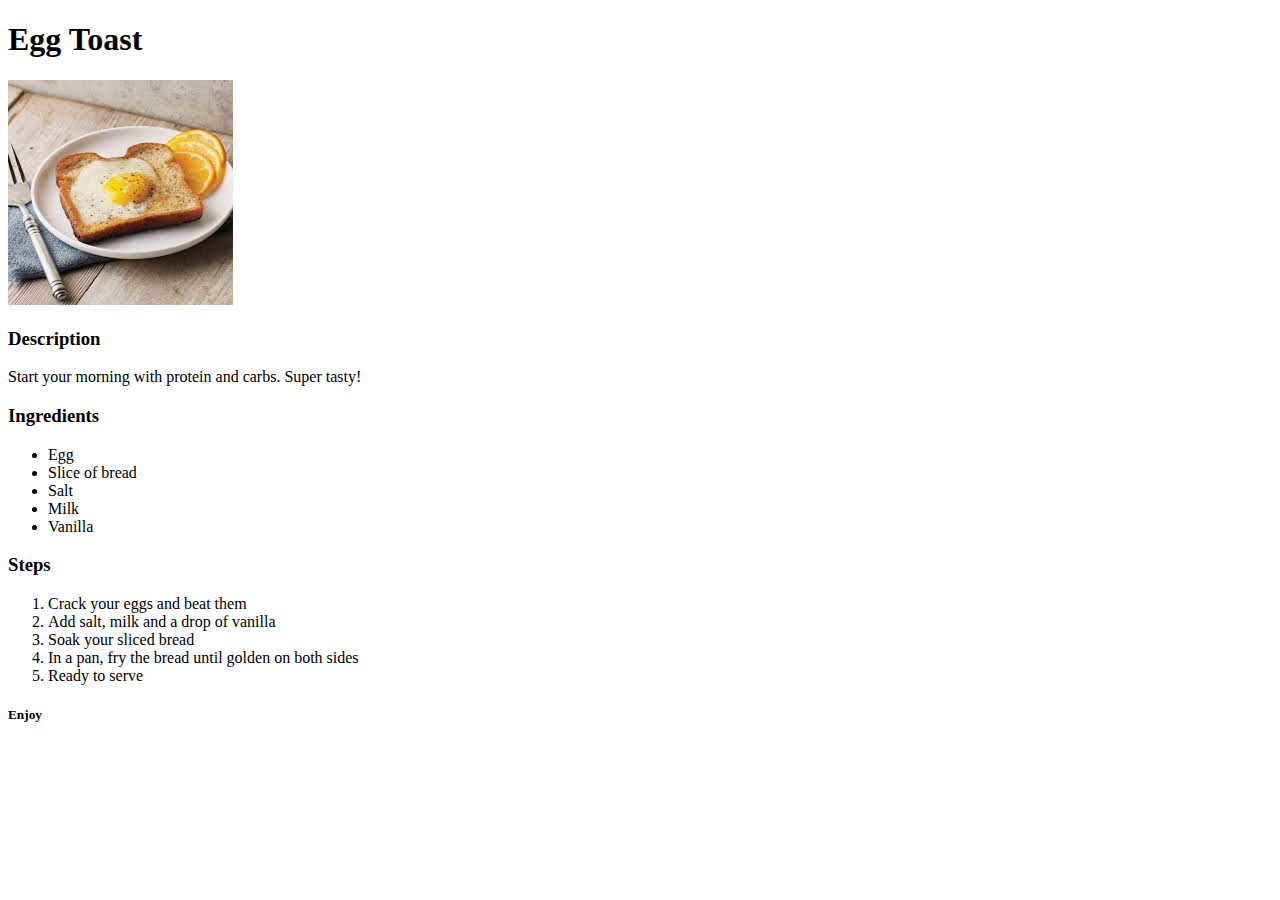
==== recipes/egg_toast.html @ b078ece8 "Fix recipe link" ====
<!DOCTYPE html>
<html lang="en">
    <head>
        <meta charset="utf-8">
        <title>Egg Toast</title>
    </head>
    <body>
        <h1>Egg Toast</h1>
        <img src="[data-uri]" alt="egg toast">

        <h3>Description</h3>
        <p>Start your morning with protein and carbs. Super tasty!</p>

        <h3>Ingredients</h3>
        <ul>
            <li>Egg</li>
            <li>Slice of bread</li>
            <li>Salt</li>
            <li>Milk</li>
            <li>Vanilla</li>
        </ul>

        <h3>Steps</h3>

        <ol>
            <li>Crack your eggs and beat them</li>
            <li>Add salt, milk and a drop of vanilla</li>
            <li>Soak your sliced bread</li>
            <li>In a pan, fry the bread until golden on both sides</li>
            <li>Ready to serve</li>
        </ol>

        <h5>Enjoy</h5>
    </body>
</html>
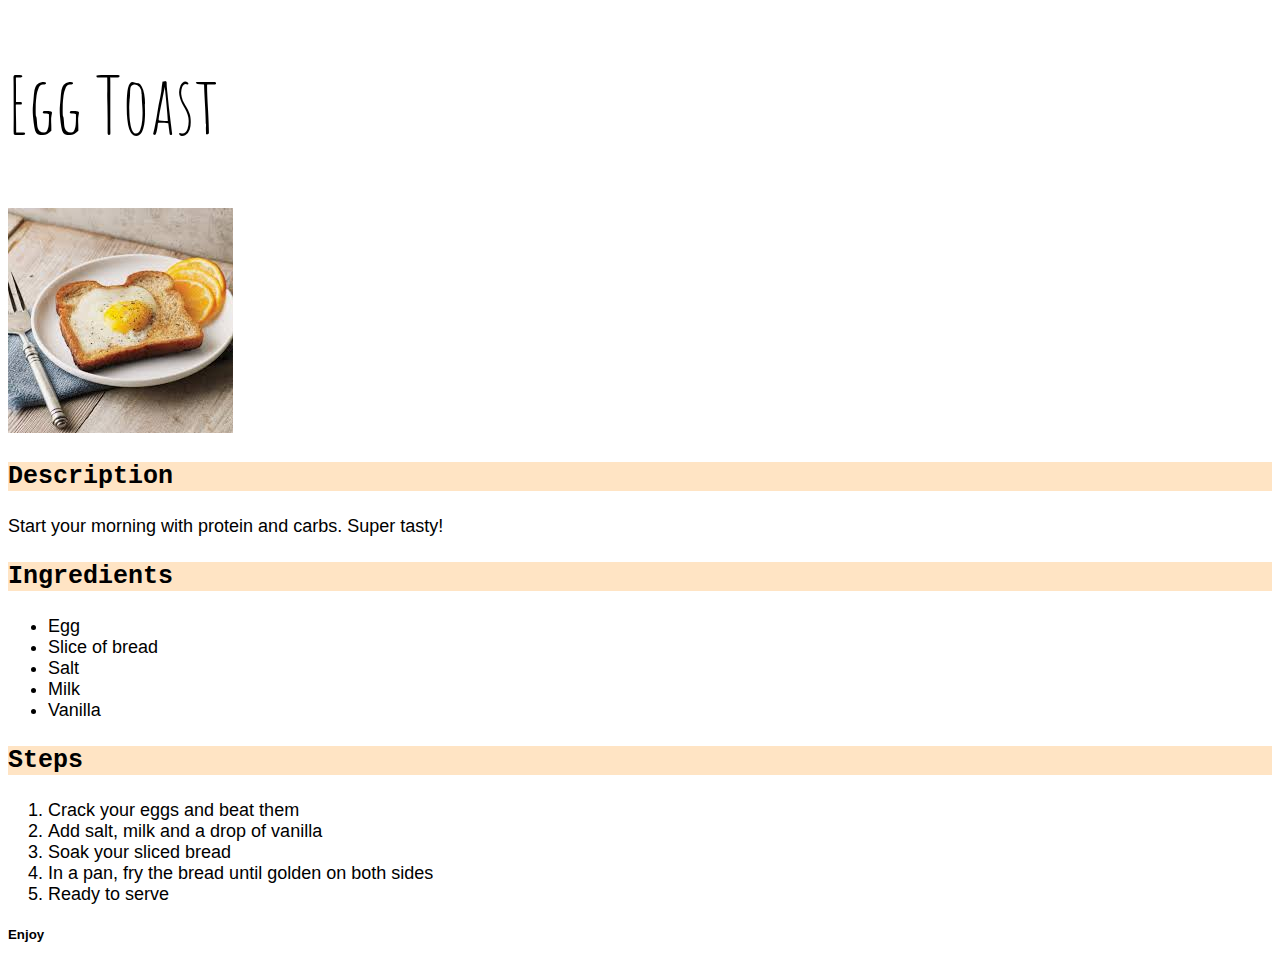
==== commit e0994de5: "Edit with css" ====
--- a/recipes/egg_toast.html
+++ b/recipes/egg_toast.html
@@ -3,32 +3,41 @@
     <head>
         <meta charset="utf-8">
         <title>Egg Toast</title>
+        <link rel="stylesheet" href="../styles.css">
+        <link href='https://fonts.googleapis.com/css?family=Amatic SC' rel='stylesheet'>
+
+
     </head>
-    <body>
-        <h1>Egg Toast</h1>
+    <body>   
+        <h1 class="head">Egg Toast</h1>
         <img src="[data-uri]" alt="egg toast">
 
         <h3>Description</h3>
-        <p>Start your morning with protein and carbs. Super tasty!</p>
+        <p class="text">Start your morning with protein and carbs. Super tasty!</p>
 
         <h3>Ingredients</h3>
-        <ul>
+        
+         
+        <ul class="text">
             <li>Egg</li>
             <li>Slice of bread</li>
             <li>Salt</li>
             <li>Milk</li>
             <li>Vanilla</li>
         </ul>
+        
 
         <h3>Steps</h3>
 
-        <ol>
+        
+        <ol class="text">
             <li>Crack your eggs and beat them</li>
             <li>Add salt, milk and a drop of vanilla</li>
             <li>Soak your sliced bread</li>
             <li>In a pan, fry the bread until golden on both sides</li>
             <li>Ready to serve</li>
         </ol>
+    
 
         <h5>Enjoy</h5>
     </body>
--- a/styles.css
+++ b/styles.css
@@ -0,0 +1,64 @@
+
+
+#title {
+    font-family: 'Aboreto';
+    text-align: center;
+    font-size: 55px;
+    font-weight: 200;
+    font-style: normal;
+    
+}
+
+.img{
+    text-align: center;
+    
+}
+
+.img.back{
+    background-color: rgba(192, 228, 180, 0.849);
+
+}
+
+
+
+.p{
+    font-family: 'Times New Roman', Times, serif;
+    font-size: 20px;
+    text-indent: 5 px;
+
+}
+
+.list{
+    font-family: Georgia, 'Times New Roman', Times, serif;
+    font-size: 18px;
+
+}
+
+
+/* webpages why*/
+
+.head{
+    font-family: 'Amatic SC';
+    font-size: 80px;
+    font-weight: 500;
+
+}
+
+
+h3 {
+    font-family: 'Courier New', Courier, monospace;
+    font-size:25px ;
+    background-color: bisque;
+    
+}
+
+.text {
+    font-family: Verdana, Geneva, Tahoma, sans-serif;
+    font-size: 18px;
+}
+
+h5{
+    font-family: Impact, Haettenschweiler, 'Arial Narrow Bold', sans-serif;
+}
+
+
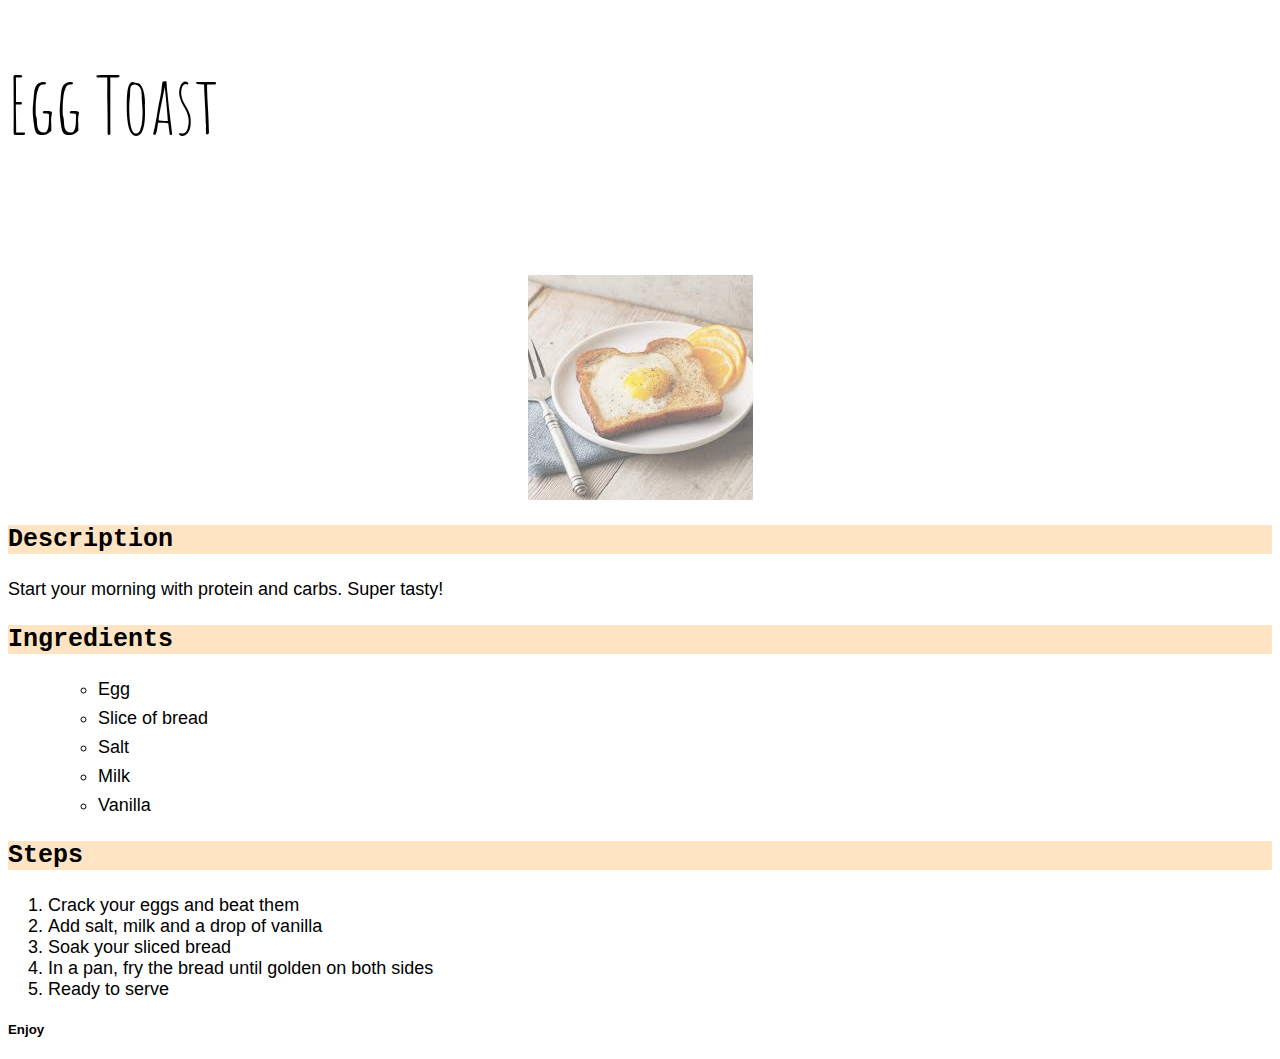
==== commit 72f65ea3: "Edit webpages" ====
--- a/recipes/egg_toast.html
+++ b/recipes/egg_toast.html
@@ -8,7 +8,7 @@
 
 
     </head>
-    <body>   
+    <body class="page">   
         <h1 class="head">Egg Toast</h1>
         <img src="[data-uri]" alt="egg toast">
 
--- a/styles.css
+++ b/styles.css
@@ -1,37 +1,42 @@
+#title {
+    font-family: 'Amatic Sc';
+    text-align: center;
+    font-size: 80px;
+    font-weight: 500;
+    font-style: normal;
+    margin: 40px;
+}
 
 
-#title {
-    font-family: 'Aboreto';
-    text-align: center;
-    font-size: 55px;
-    font-weight: 200;
-    font-style: normal;
+.p {
+    font-family: 'Anaheim';
+    font-size: 23px;
+    margin: 50px auto;
+    width: 470px;
+    box-sizing: border-box;
+    border-style: double;
+    border-width: 5px;
+    border-color: rgb(227, 239, 250);
+    border-radius: 16px;
+    padding: 20px 30px 10px;
+}
+
+ul {
+    list-style:circle;
+    font-size: 20px;
+    padding-left: 90px;
+}
+
+ul li {
+    margin-bottom: 8px;
     
 }
 
-.img{
-    text-align: center;
-    
-}
-
-.img.back{
-    background-color: rgba(192, 228, 180, 0.849);
-
-}
-
-
-
-.p{
-    font-family: 'Times New Roman', Times, serif;
-    font-size: 20px;
-    text-indent: 5 px;
-
-}
-
-.list{
-    font-family: Georgia, 'Times New Roman', Times, serif;
-    font-size: 18px;
-
+  
+img{
+    margin: 120px auto 5px;
+    display: block;
+    opacity: 0.6;
 }
 
 
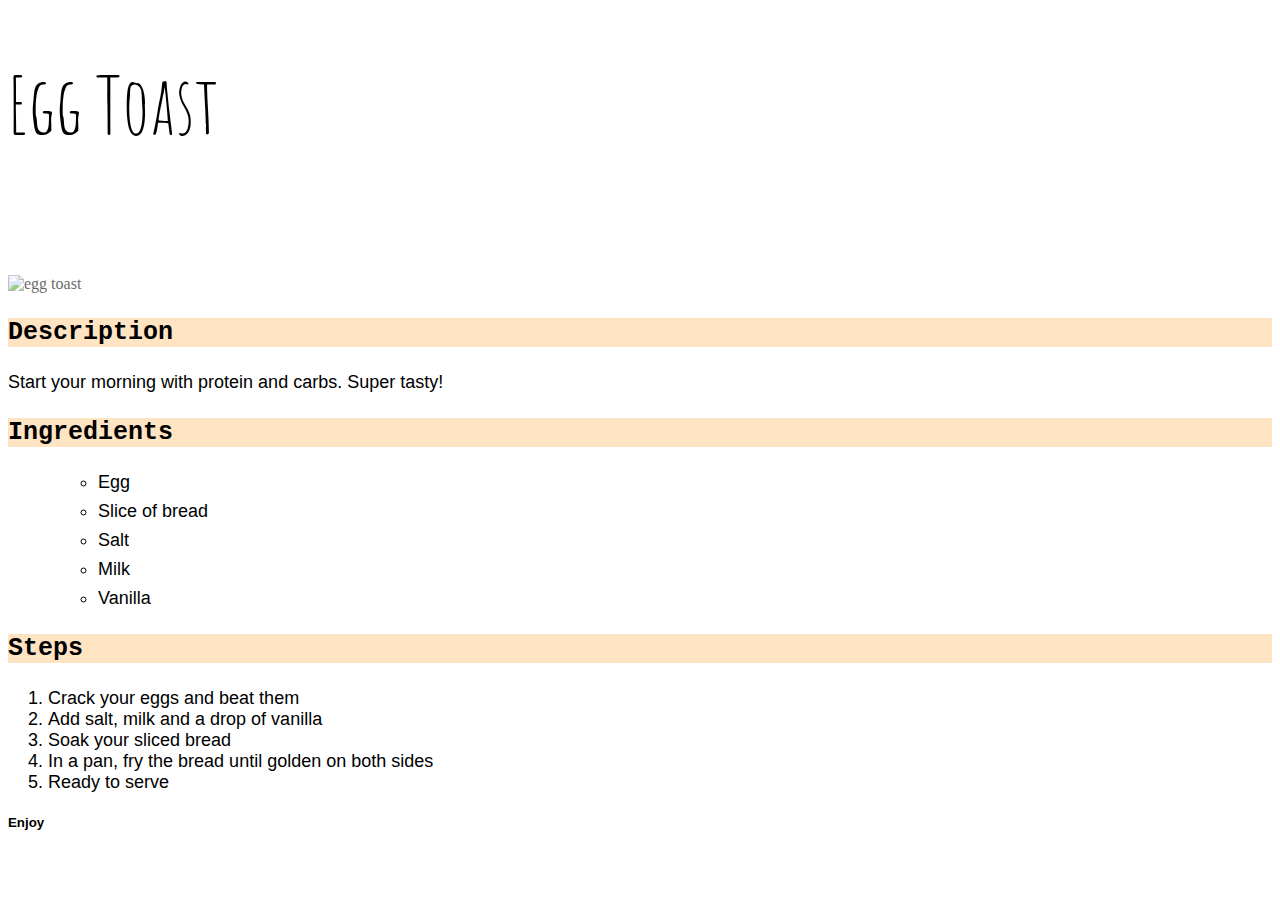
==== commit 22808775: "New image source" ====
--- a/recipes/egg_toast.html
+++ b/recipes/egg_toast.html
@@ -10,7 +10,7 @@
     </head>
     <body class="page">   
         <h1 class="head">Egg Toast</h1>
-        <img src="[data-uri]" alt="egg toast">
+        <img src="../images/egg_toast.jpeg" alt="egg toast">
 
         <h3>Description</h3>
         <p class="text">Start your morning with protein and carbs. Super tasty!</p>
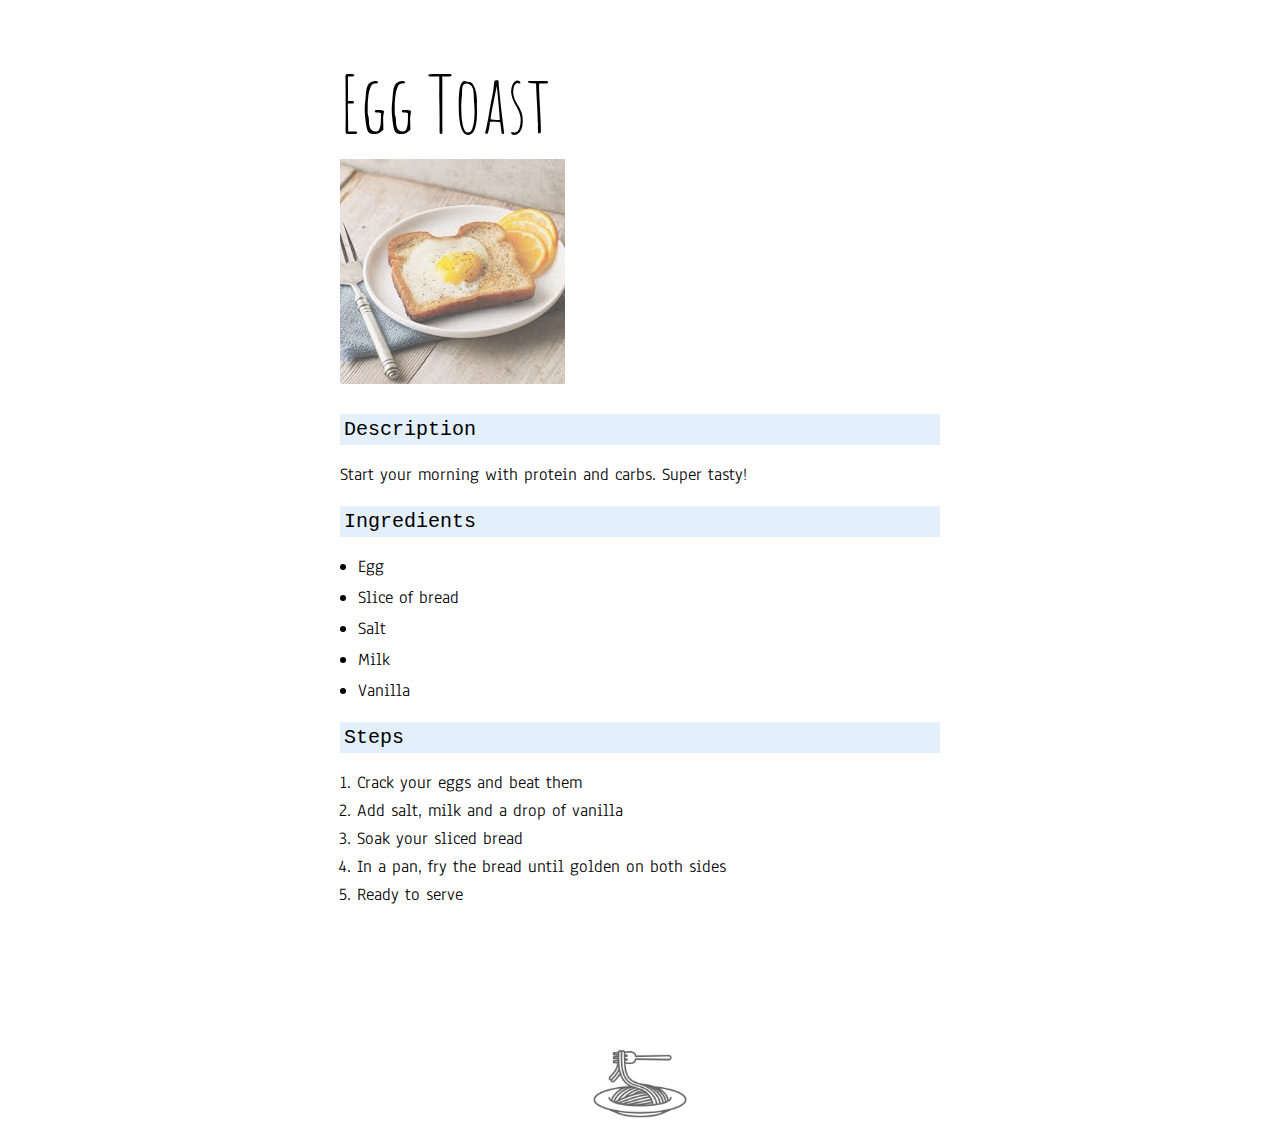
==== commit 490f84f1: "Box Model Web page" ====
--- a/recipes/egg_toast.html
+++ b/recipes/egg_toast.html
@@ -5,15 +5,17 @@
         <title>Egg Toast</title>
         <link rel="stylesheet" href="../styles.css">
         <link href='https://fonts.googleapis.com/css?family=Amatic SC' rel='stylesheet'>
+        <link href='https://fonts.googleapis.com/css?family=Anaheim' rel='stylesheet'>
+
 
 
     </head>
     <body class="page">   
         <h1 class="head">Egg Toast</h1>
-        <img src="../images/egg_toast.jpeg" alt="egg toast">
+        <img src="../images/egg_toast.jpeg" class="foodpic" alt="egg toast">
 
         <h3>Description</h3>
-        <p class="text">Start your morning with protein and carbs. Super tasty!</p>
+        <p class="desc">Start your morning with protein and carbs. Super tasty!</p>
 
         <h3>Ingredients</h3>
         
@@ -30,7 +32,7 @@
         <h3>Steps</h3>
 
         
-        <ol class="text">
+        <ol>
             <li>Crack your eggs and beat them</li>
             <li>Add salt, milk and a drop of vanilla</li>
             <li>Soak your sliced bread</li>
@@ -39,6 +41,10 @@
         </ol>
     
 
-        <h5>Enjoy</h5>
+        <img src="../images/pasta-two.jpg"
+        width="110px"
+        height="auto"
+        class="logo"
+        class="home">
     </body>
 </html>--- a/styles.css
+++ b/styles.css
@@ -33,7 +33,7 @@
 }
 
   
-img{
+.logo {
     margin: 120px auto 5px;
     display: block;
     opacity: 0.6;
@@ -41,29 +41,58 @@
 
 
 /* webpages why*/
+.page {
+    margin: 0 auto;
+    width: 600px;
+}
 
 .head{
     font-family: 'Amatic SC';
     font-size: 80px;
     font-weight: 500;
+    margin: 53px auto 5px;
 
 }
 
+.foodpic {
+    margin-top: 5px;
+    margin-bottom: 30px;
+    display: block;
+    opacity: 0.7;
+
+
+}
 
 h3 {
     font-family: 'Courier New', Courier, monospace;
-    font-size:25px ;
-    background-color: bisque;
+    font-size: 20px ;
+    background-color: rgb(227, 239, 250);
+    font-weight: 100;
+    padding: 4px;
+    margin-bottom: 10px;
     
 }
 
-.text {
-    font-family: Verdana, Geneva, Tahoma, sans-serif;
+.desc,
+.text,
+ol {
+    font-family: 'Anaheim';
     font-size: 18px;
+    margin-bottom: 5px;
 }
 
-h5{
-    font-family: Impact, Haettenschweiler, 'Arial Narrow Bold', sans-serif;
+.text {
+    padding-left: 18px;
+    list-style: disc;
+}
+
+ol {
+    padding-left: 16.578px;
+    margin-bottom: 100px;
+}
+
+ol li {
+    margin-bottom: 5px;
 }
 
 
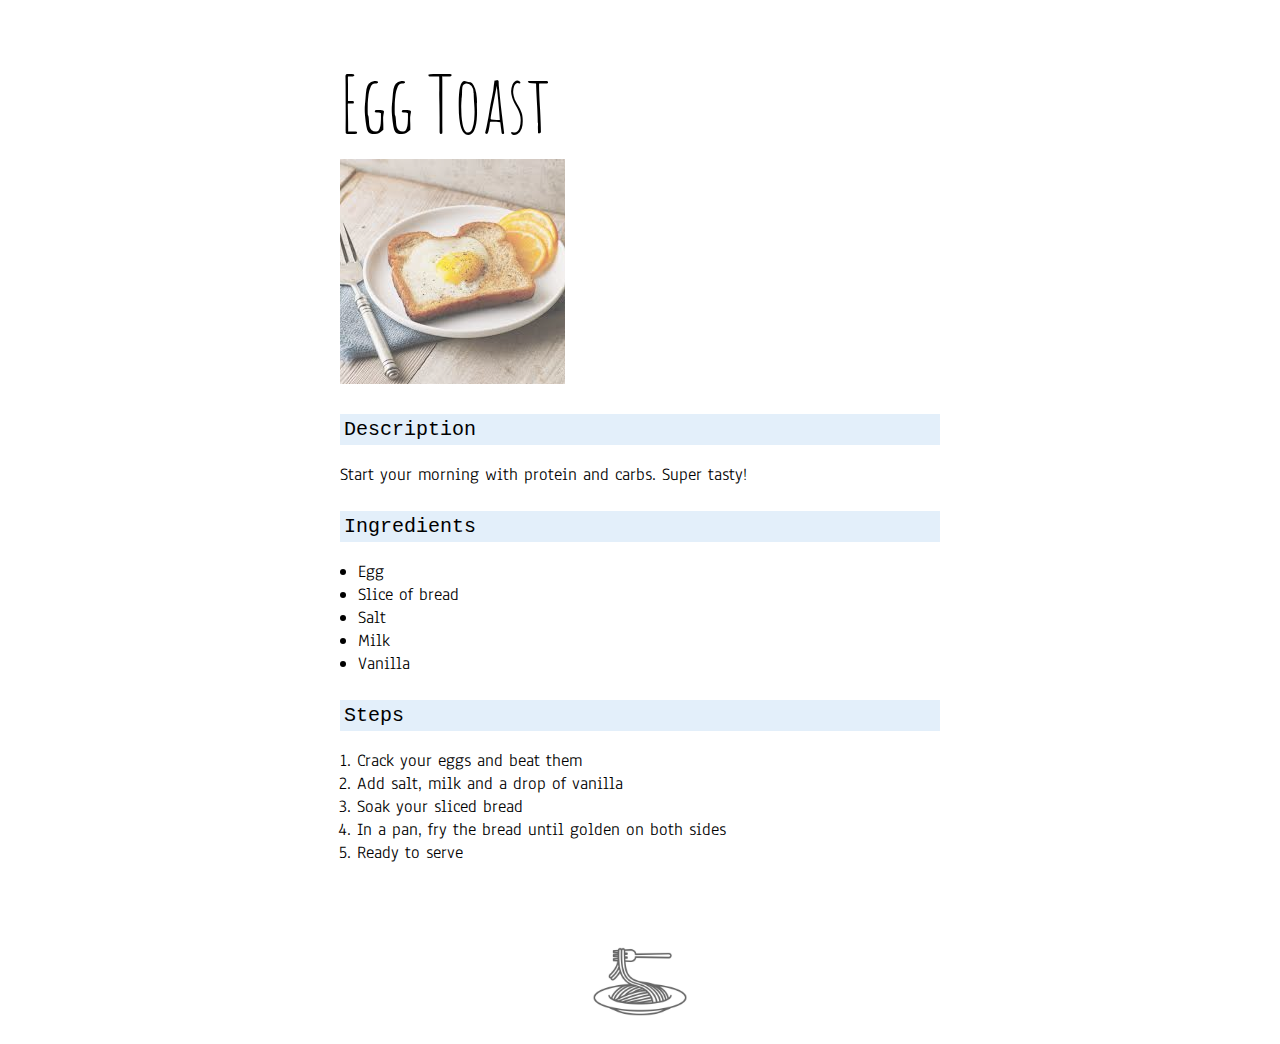
==== commit 7c893d8b: "Hyperlink to image" ====
--- a/recipes/egg_toast.html
+++ b/recipes/egg_toast.html
@@ -41,10 +41,12 @@
         </ol>
     
 
-        <img src="../images/pasta-two.jpg"
-        width="110px"
-        height="auto"
-        class="logo"
-        class="home">
+        <a href="../index.html">
+            <img src="../images/pasta-two.jpg"
+            width="110px"
+            height="auto"
+            class="logo"
+            id="home">
+        </a>
     </body>
 </html>--- a/styles.css
+++ b/styles.css
@@ -21,13 +21,13 @@
     padding: 20px 30px 10px;
 }
 
-ul {
+.links {
     list-style:circle;
     font-size: 20px;
     padding-left: 90px;
 }
 
-ul li {
+.links li {
     margin-bottom: 8px;
     
 }
@@ -70,6 +70,7 @@
     font-weight: 100;
     padding: 4px;
     margin-bottom: 10px;
+    margin-top: 25px;
     
 }
 
@@ -78,6 +79,11 @@
 ol {
     font-family: 'Anaheim';
     font-size: 18px;
+    
+}
+
+.text,
+ol {
     margin-bottom: 5px;
 }
 
@@ -88,11 +94,12 @@
 
 ol {
     padding-left: 16.578px;
-    margin-bottom: 100px;
-}
-
-ol li {
-    margin-bottom: 5px;
+    
 }
 
 
+.logo#home {
+    margin: 60px auto 10px;
+}
+
+
